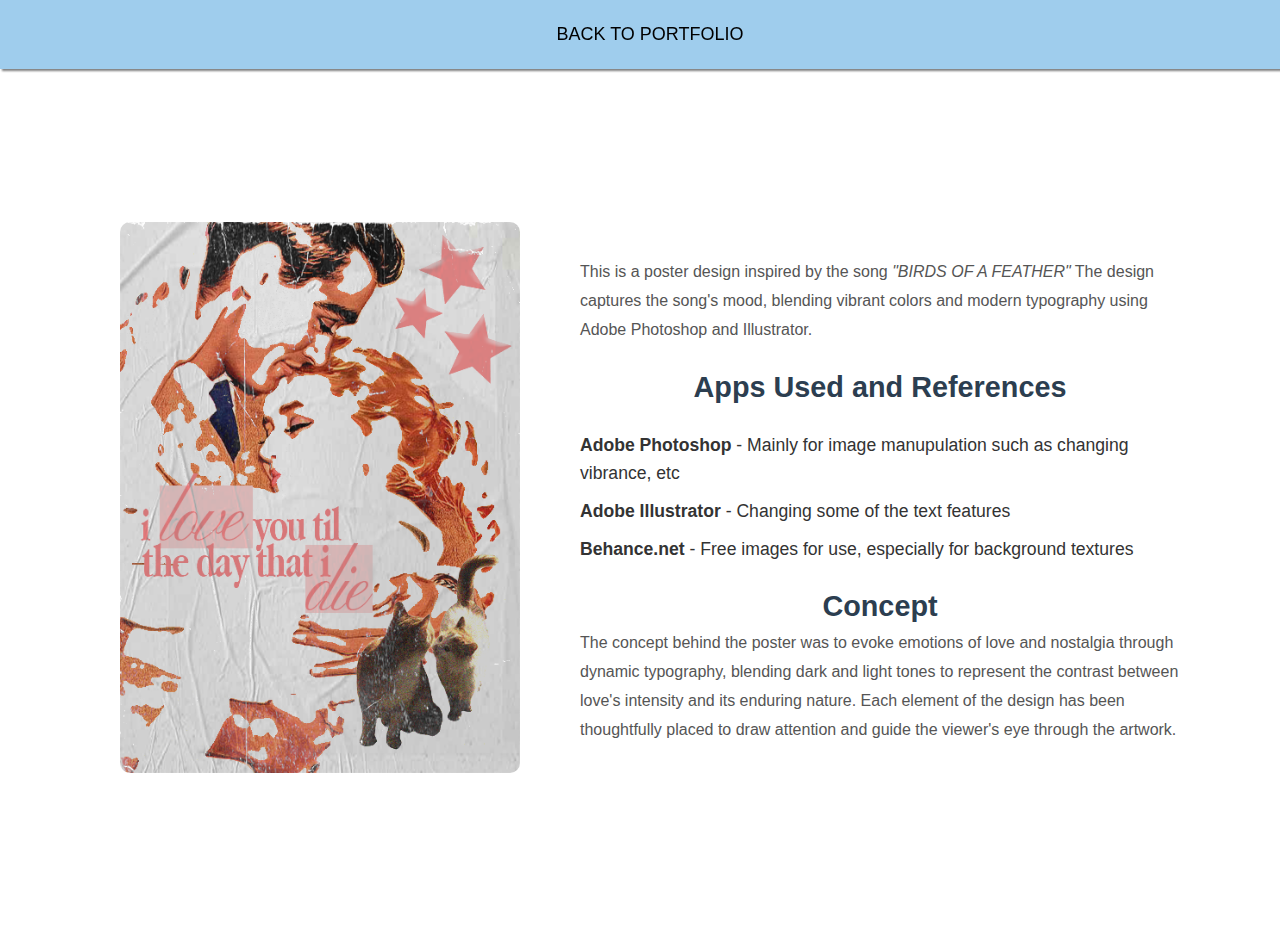
==== work1.html @ cdfda998 "Initial commit" ====
<!DOCTYPE html>
<html lang="en">
<head>
    <meta charset="UTF-8">
    <meta name="viewport" content="width=device-width, initial-scale=1.0">
    <title>Project 1: Graphic Design</title>
    <link rel="stylesheet" href="styles2.css"> <!-- Link to your specific styles for WORK1 -->
</head>
<body>
    <header>
        <nav>
            <a href="index.html#projects">Back to Portfolio</a>
        </nav>
    </header>

    <main>
        <!-- Project Overview Section -->
        <section class="project-overview">
            <h1>Project 1: Birds of a feather</h1>
            <div class="container">
                <!-- Image Section -->
                <div class="image-section">
                    <img src="images/iloveutilthedaythatidie.png" alt="Graphic Design Project Image" class="project-image">
                </div>

                <!-- Text Section -->
                <div class="text-section">
                    <p class="description">
                        This is a poster design inspired by the song <em>"BIRDS OF A FEATHER"</em> The design captures the song's mood, blending vibrant colors and modern typography using Adobe Photoshop and Illustrator.
                    </p>

                    <h2>Apps Used and References</h2>
                    <ul>
                        <li><strong>Adobe Photoshop</strong> - Mainly for image manupulation such as changing vibrance, etc</li>
                        <li><strong>Adobe Illustrator</strong> - Changing some of the text features </li>
                        <li><strong>Behance.net</strong> - Free images for use, especially for background textures </li>
                    </ul>

                    <h2>Concept</h2>
                    <p class="concept">
                        The concept behind the poster was to evoke emotions of love and nostalgia through dynamic typography, blending dark and light tones to represent the contrast between love's intensity and its enduring nature. Each element of the design has been thoughtfully placed to draw attention and guide the viewer's eye through the artwork.
                    </p>
                </div>
            </div>
        </section>
    </main>
</body>
</html>
---- styles2.css ----
/* Resetting all margins and padding for the whole page */
body, h1, h2, h3, p, ul {
    margin: 0;
    padding: 0;
}

html {
    height: 100%;  /* Full height for the HTML element */
    scroll-behavior: smooth;
}

body {
    font-family: 'Poppins', sans-serif;
    line-height: 1.6;
    color: #333;
    margin: 0;
    padding: 0;
    height: 100%;  /* Ensure the body fills the entire viewport */
    display: flex;
    flex-direction: column;
    justify-content: space-between;
    overflow: hidden;  /* Prevent scrolling on the body */
}

h1, h2 {
    color: #2c3e50;
    text-align: center;
}

p {
    max-width: 800px;
    margin: 0 auto;
    text-align: left;
    line-height: 1.8;
    color: #555;
}

ul {
    list-style-type: none;
    padding: 0;
    margin: 20px 0;
}

ul li {
    font-size: 1.1rem;
    margin: 10px 0;
    text-align: left;
}

.rating {
    font-size: 1.2rem;
    color: #f39c12;
}

/* Navigation bar */
nav {
    position: fixed;
    top: 0;
    width: 100%;
    background-color: #9fcded;
    z-index: 1000;
    display: flex;
    justify-content: center;
    padding: 10px;
    box-shadow: 0 4px 2px -2px gray;
}

nav a {
    color: rgb(0, 0, 0);
    text-decoration: none;
    font-size: 18px;
    text-transform: uppercase;
    padding: 10px;
}

nav a:hover {
    color: #ecf0f1;
}

/* Container holding the content */
.container {
    display: flex;
    justify-content: center;
    align-items: center;
    gap: 40px;
    padding: 0 20px;  /* Remove extra padding */
    width: 100%;
    height: 100vh;  /* Full viewport height */
    overflow: hidden;  /* Prevent scroll from this container */
}

/* Left image section */
.image-section {
    flex: 1;
    text-align: center;
    max-width: 400px; /* Restrict max width of image */
}

.image-section img {
    width: 100%;
    height: auto;
    max-width: 400px; /* Restrict max width to avoid overflow */
    object-fit: cover;
    border-radius: 10px;
}

/* Right text section */
.text-section {
    flex: 1;
    max-width: 600px;
    text-align: left;
    padding: 20px;
}

/* Heading styling */
.text-section h1 {
    font-size: 2.5rem;
    margin-bottom: 20px;
}

.text-section h2 {
    margin-top: 20px;
    font-size: 1.8rem;
}

footer {
    background-color: #34495e;
    color: #ecf0f1;
    text-align: center;
    padding: 20px 0;
    font-size: 0.8rem;
    position: fixed;
    bottom: 0;
    width: 100%;
}
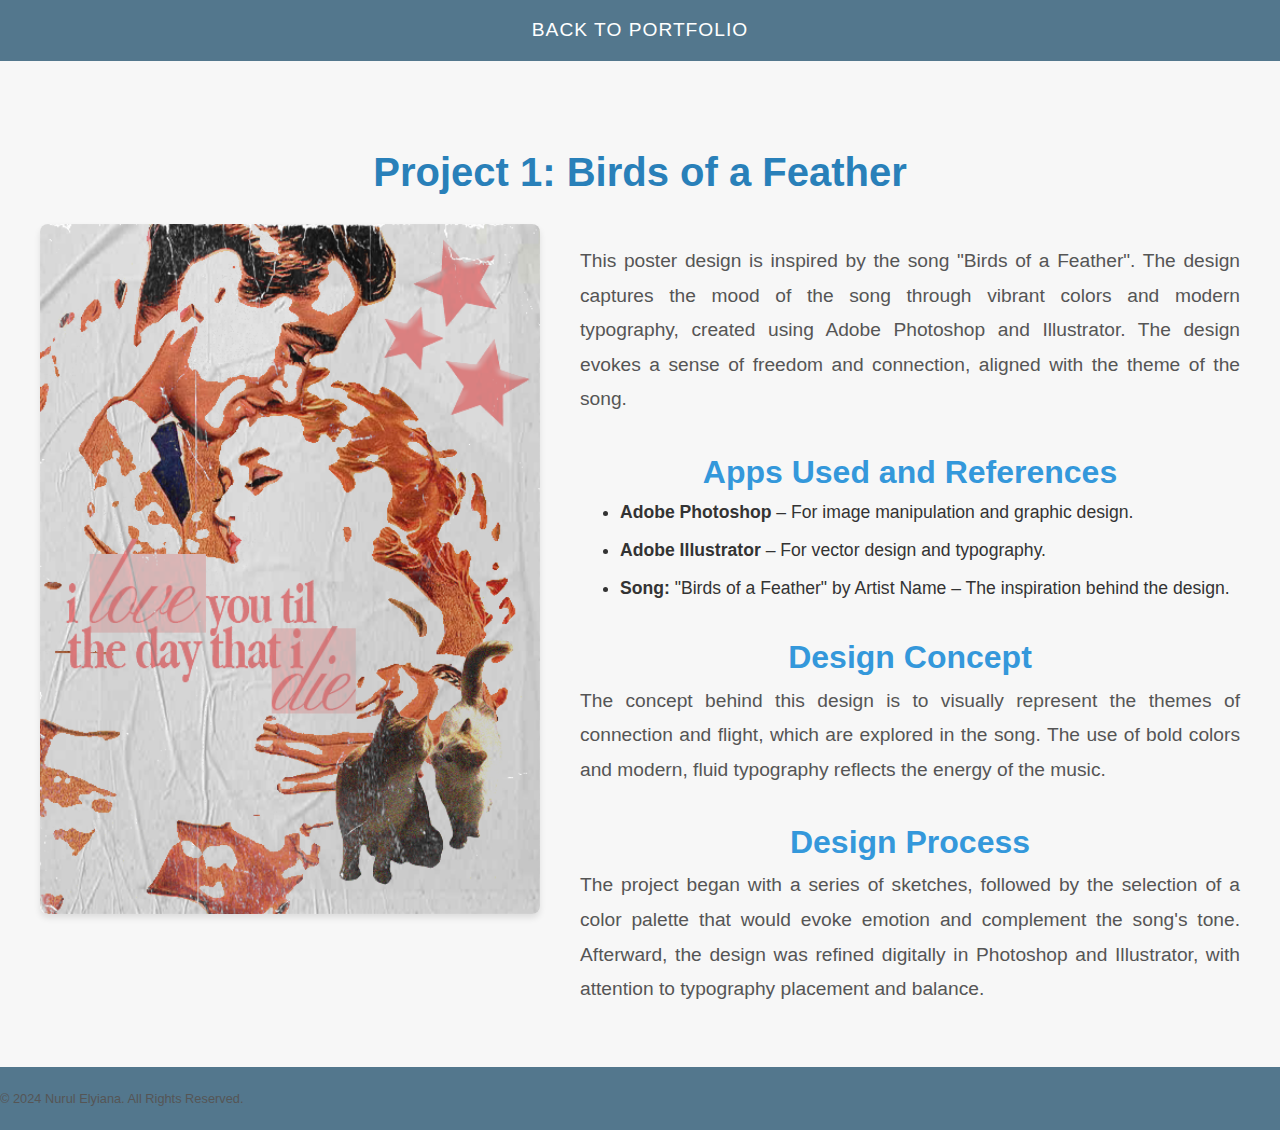
==== commit dd0849b8: "updated" ====
--- a/work1.html
+++ b/work1.html
@@ -4,7 +4,7 @@
     <meta charset="UTF-8">
     <meta name="viewport" content="width=device-width, initial-scale=1.0">
     <title>Project 1: Graphic Design</title>
-    <link rel="stylesheet" href="styles2.css"> <!-- Link to your specific styles for WORK1 -->
+    <link rel="stylesheet" href="styles2.css">
 </head>
 <body>
     <header>
@@ -14,38 +14,40 @@
     </header>
 
     <main>
-        <!-- Project Overview Section -->
         <section class="project-overview">
-            <h1>Project 1: Birds of a feather</h1>
+            <h1>Project 1: Birds of a Feather</h1>
             <div class="container">
-                <!-- Image Section -->
                 <div class="image-section">
-                    <img src="images/iloveutilthedaythatidie.png" alt="Graphic Design Project Image" class="project-image">
+                    <img src="images/iloveutilthedaythatidie.png" alt="Design 1" class="project-image">
                 </div>
 
-                <!-- Text Section -->
                 <div class="text-section">
-                    <p class="description">
-                        This is a poster design inspired by the song <em>"BIRDS OF A FEATHER"</em> The design captures the song's mood, blending vibrant colors and modern typography using Adobe Photoshop and Illustrator.
-                    </p>
+                    <p>This poster design is inspired by the song "Birds of a Feather". The design captures the mood of the song through vibrant colors and modern typography, created using Adobe Photoshop and Illustrator. The design evokes a sense of freedom and connection, aligned with the theme of the song.</p>
 
                     <h2>Apps Used and References</h2>
                     <ul>
-                        <li><strong>Adobe Photoshop</strong> - Mainly for image manupulation such as changing vibrance, etc</li>
-                        <li><strong>Adobe Illustrator</strong> - Changing some of the text features </li>
-                        <li><strong>Behance.net</strong> - Free images for use, especially for background textures </li>
+                        <li><strong>Adobe Photoshop</strong> – For image manipulation and graphic design.</li>
+                        <li><strong>Adobe Illustrator</strong> – For vector design and typography.</li>
+                        <li><strong>Song:</strong> "Birds of a Feather" by Artist Name – The inspiration behind the design.</li>
                     </ul>
 
-                    <h2>Concept</h2>
-                    <p class="concept">
-                        The concept behind the poster was to evoke emotions of love and nostalgia through dynamic typography, blending dark and light tones to represent the contrast between love's intensity and its enduring nature. Each element of the design has been thoughtfully placed to draw attention and guide the viewer's eye through the artwork.
-                    </p>
+                    <h2>Design Concept</h2>
+                    <p>The concept behind this design is to visually represent the themes of connection and flight, which are explored in the song. The use of bold colors and modern, fluid typography reflects the energy of the music.</p>
+
+                    <h2>Design Process</h2>
+                    <p>The project began with a series of sketches, followed by the selection of a color palette that would evoke emotion and complement the song's tone. Afterward, the design was refined digitally in Photoshop and Illustrator, with attention to typography placement and balance.</p>
                 </div>
             </div>
         </section>
     </main>
+
+    <footer>
+        <p>&copy; 2024 Nurul Elyiana. All Rights Reserved.</p>
+    </footer>
 </body>
 </html>
 
 
 
+
+
--- a/styles2.css
+++ b/styles2.css
@@ -1,140 +1,157 @@
-/* Resetting all margins and padding for the whole page */
 body, h1, h2, h3, p, ul {
     margin: 0;
     padding: 0;
 }
 
 html {
-    height: 100%;  /* Full height for the HTML element */
     scroll-behavior: smooth;
 }
 
 body {
     font-family: 'Poppins', sans-serif;
+    background-color: #f7f7f7;
+    color: #333;
     line-height: 1.6;
-    color: #333;
     margin: 0;
-    padding: 0;
-    height: 100%;  /* Ensure the body fills the entire viewport */
-    display: flex;
-    flex-direction: column;
-    justify-content: space-between;
-    overflow: hidden;  /* Prevent scrolling on the body */
+    padding-top: 60px;
 }
 
-h1, h2 {
+h1, h2, h3 {
     color: #2c3e50;
     text-align: center;
 }
 
 p {
-    max-width: 800px;
-    margin: 0 auto;
-    text-align: left;
+    color: #555;
     line-height: 1.8;
-    color: #555;
+    text-align: justify;
 }
 
 ul {
     list-style-type: none;
     padding: 0;
-    margin: 20px 0;
 }
 
-ul li {
-    font-size: 1.1rem;
-    margin: 10px 0;
-    text-align: left;
+a {
+    text-decoration: none;
+    color: #2980b9;
 }
 
-.rating {
-    font-size: 1.2rem;
-    color: #f39c12;
+a:hover {
+    color: #3498db;
 }
 
-/* Navigation bar */
-nav {
+header nav {
+    text-align: center;
+    padding: 15px 0;
+    background-color: #53778d;
     position: fixed;
     top: 0;
     width: 100%;
-    background-color: #9fcded;
     z-index: 1000;
-    display: flex;
-    justify-content: center;
-    padding: 10px;
-    box-shadow: 0 4px 2px -2px gray;
 }
 
-nav a {
-    color: rgb(0, 0, 0);
-    text-decoration: none;
-    font-size: 18px;
+header nav a {
+    color: white;
+    font-size: 1.2rem;
+    padding: 10px 15px;
     text-transform: uppercase;
-    padding: 10px;
+    letter-spacing: 1px;
+    transition: color 0.3s ease;
 }
 
-nav a:hover {
-    color: #ecf0f1;
+header nav a:hover {
+    color: #3498db;
 }
 
-/* Container holding the content */
-.container {
-    display: flex;
-    justify-content: center;
-    align-items: center;
-    gap: 40px;
-    padding: 0 20px;  /* Remove extra padding */
-    width: 100%;
-    height: 100vh;  /* Full viewport height */
-    overflow: hidden;  /* Prevent scroll from this container */
+/* Project Overview */
+.project-overview {
+    padding: 80px 20px 40px;
+    max-width: 1200px;
+    margin: 0 auto;
+    text-align: center;
 }
 
-/* Left image section */
-.image-section {
-    flex: 1;
-    text-align: center;
-    max-width: 400px; /* Restrict max width of image */
-}
-
-.image-section img {
-    width: 100%;
-    height: auto;
-    max-width: 400px; /* Restrict max width to avoid overflow */
-    object-fit: cover;
-    border-radius: 10px;
-}
-
-/* Right text section */
-.text-section {
-    flex: 1;
-    max-width: 600px;
-    text-align: left;
-    padding: 20px;
-}
-
-/* Heading styling */
-.text-section h1 {
+.project-overview h1 {
     font-size: 2.5rem;
+    color: #2980b9;
     margin-bottom: 20px;
 }
 
-.text-section h2 {
-    margin-top: 20px;
-    font-size: 1.8rem;
+.project-overview p {
+    font-size: 1.2rem;
+    margin-bottom: 30px;
 }
 
+/* Flex Container for Image and Text */
+.container {
+    display: flex;
+    justify-content: space-between;
+    align-items: flex-start;
+    gap: 20px;
+    max-width: 1200px;
+    margin: 0 auto;
+    flex-wrap: wrap;
+}
+
+/* Image Section */
+.image-section {
+    flex: 1 1 45%; /* Image will take up 45% of the space */
+    max-width: 500px;
+    margin-bottom: 30px;
+}
+
+.project-image {
+    width: 100%;
+    height: auto;
+    border-radius: 8px;
+    box-shadow: 0 4px 6px rgba(0, 0, 0, 0.1);
+}
+
+/* Text Section */
+.text-section {
+    flex: 1 1 50%; /* Text will take up 50% of the space */
+    max-width: 700px;
+    margin-top: 20px;
+    text-align: left;
+    padding-left: 20px; /* Adds some space between the image and text */
+}
+
+.text-section ul {
+    list-style: disc;
+    margin-left: 40px;
+}
+
+.text-section ul li {
+    font-size: 1.1rem;
+    margin-bottom: 10px;
+}
+
+.text-section h2 {
+    font-size: 2rem;
+    color: #3498db;
+    margin-top: 30px;
+}
+
+.text-section p {
+    font-size: 1.2rem;
+    margin-bottom: 20px;
+}
+
+/* Footer */
 footer {
-    background-color: #34495e;
-    color: #ecf0f1;
-    text-align: center;
+    background-color: #53778d;
+    color: #CAE9FF; 
     padding: 20px 0;
     font-size: 0.8rem;
-    position: fixed;
-    bottom: 0;
-    width: 100%;
+    text-align: center;
 }
 
 
 
 
 
+
+
+
+
